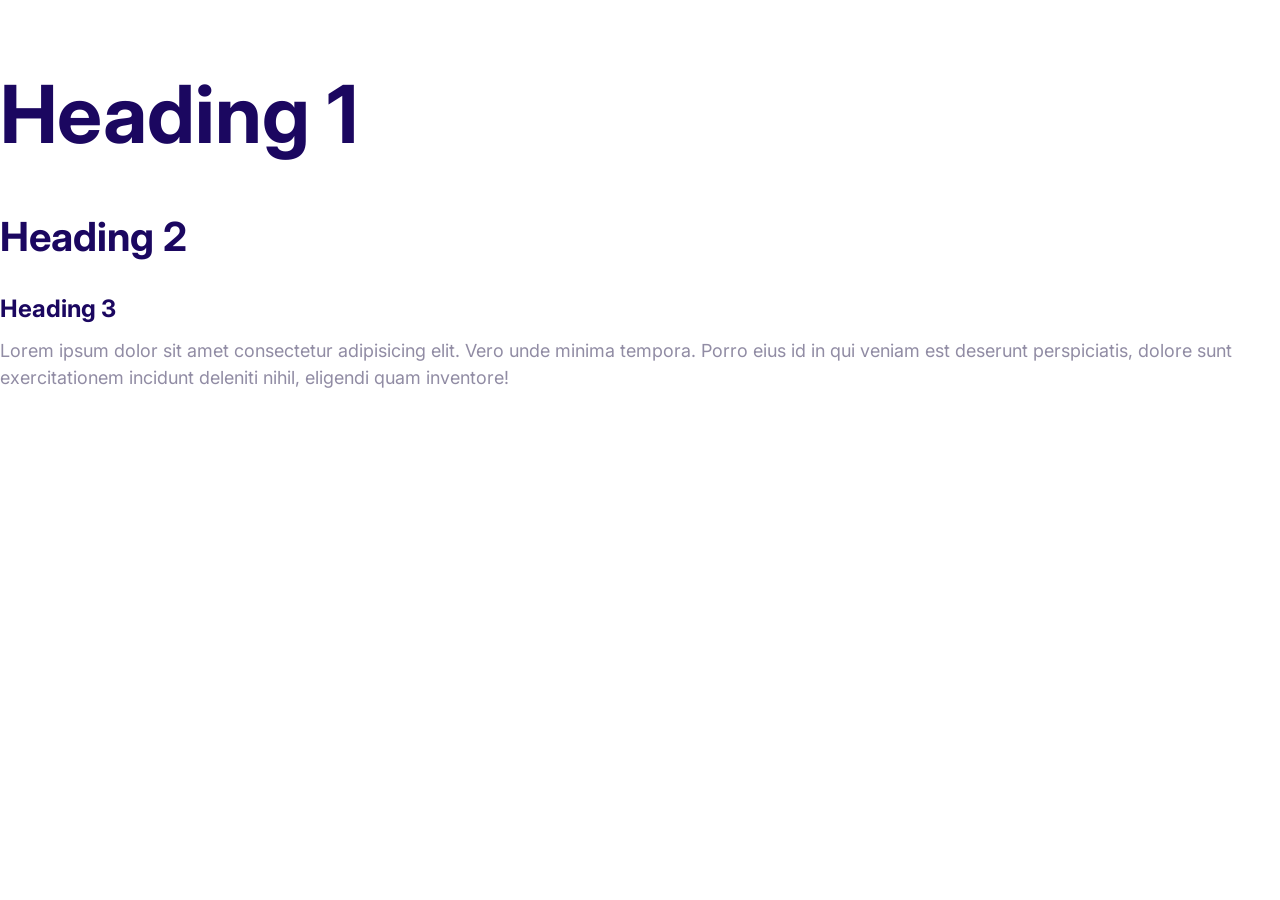
==== index.html @ 3399bdf3 "define style for fonts" ====
<!DOCTYPE html>
<html lang="en">
  <head>
    <meta charset="UTF-8" />
    <meta http-equiv="X-UA-Compatible" content="IE=edge" />
    <meta name="viewport" content="width=device-width, initial-scale=1.0" />

    <link rel="preconnect" href="https://fonts.googleapis.com" />
    <link rel="preconnect" href="https://fonts.gstatic.com" crossorigin />
    <link
      href="https://fonts.googleapis.com/css2?family=Inter:wght@400;700&display=swap"
      rel="stylesheet"
    />

    <link rel="stylesheet" href="./css/normalize.css" />
    <link rel="stylesheet" href="./css/style.css" />
    <title>Dipify</title>
  </head>
  <body>
    <h1>Heading 1</h1>
    <h2>Heading 2</h2>
    <h3>Heading 3</h3>
    <p>
      Lorem ipsum dolor sit amet consectetur adipisicing elit. Vero unde minima
      tempora. Porro eius id in qui veniam est deserunt perspiciatis, dolore
      sunt exercitationem incidunt deleniti nihil, eligendi quam inventore!
    </p>
  </body>
</html>
---- css/style.css ----
:root{
    --color-primary:#2584ff;
    --color-secondary:#00d9ff;
    --color-accent:#ff3400;
    --color-heading:#1b0760;
    --color-body:#918ca4;
}
html{
    font-size: 62.5%;
}
body{
    font-family: 'Inter', Arial, Helvetica, sans-serif;
    color: var(--color-body);
    font-size: 2.4rem;
    line-height: 1.5;

}

h1,h2,h3{
    color: var(--color-heading);
    margin-bottom: 1rem;
}

h1{
    font-size: 7rem;
}
h2{
    font-size: 4rem;
}
h3{
    font-size: 3rem;
}

p{
    margin-top: 0;
}

@media screen and (min-width:1024px) {
    body{
        font-size: 1.8rem;
    }
    h1{
        font-size: 8rem;
    }
    h2{
        font-size: 4rem;
    }
    h3{
        font-size: 2.4rem;
    }
}
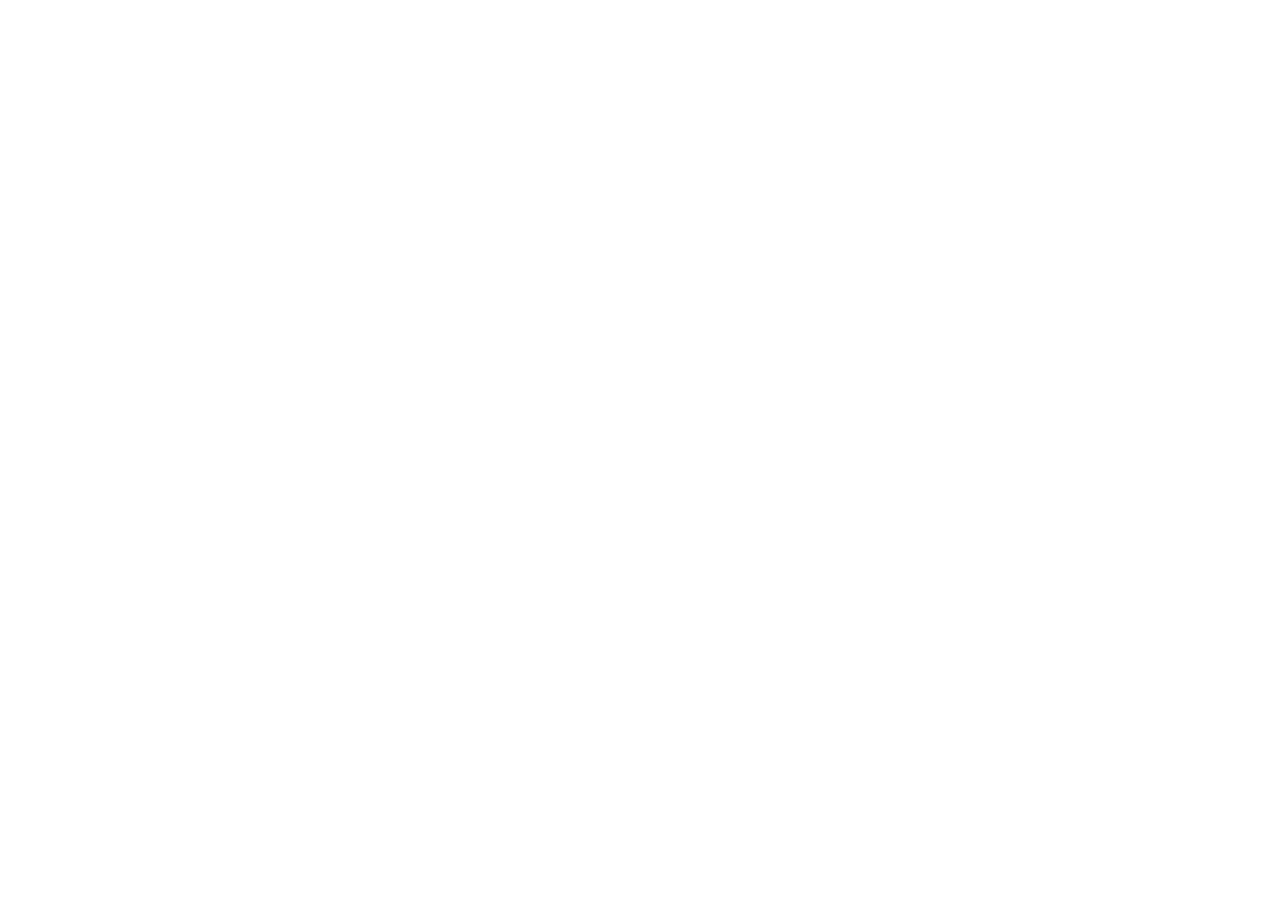
==== commit c200a9c4: "build the arrow component" ====
--- a/index.html
+++ b/index.html
@@ -16,14 +16,5 @@
     <link rel="stylesheet" href="./css/style.css" />
     <title>Dipify</title>
   </head>
-  <body>
-    <h1>Heading 1</h1>
-    <h2>Heading 2</h2>
-    <h3>Heading 3</h3>
-    <p>
-      Lorem ipsum dolor sit amet consectetur adipisicing elit. Vero unde minima
-      tempora. Porro eius id in qui veniam est deserunt perspiciatis, dolore
-      sunt exercitationem incidunt deleniti nihil, eligendi quam inventore!
-    </p>
-  </body>
+  <body></body>
 </html>
--- a/css/style.css
+++ b/css/style.css
@@ -5,6 +5,7 @@
     --color-heading:#1b0760;
     --color-body:#918ca4;
 }
+/* Typography */
 html{
     font-size: 62.5%;
 }
@@ -48,4 +49,31 @@
     h3{
         font-size: 2.4rem;
     }
+}
+
+/* Links */
+a{
+    text-decoration: none;
+}
+
+.link-arrow{
+    color:var(--color-accent);
+    text-transform: uppercase;
+    font-size: 2rem;
+    font-weight: bold;
+}
+.link-arrow::after{
+    content: '-->';
+    margin-left: 5px;
+    transition: margin 0.15s;
+}
+
+.link-arrow:hover::after{
+    margin-left: 10px;
+}
+
+@media screen and (min-width:1024px) {
+    .link-arrow{
+        font-size:1.5rem;
+    }
 }
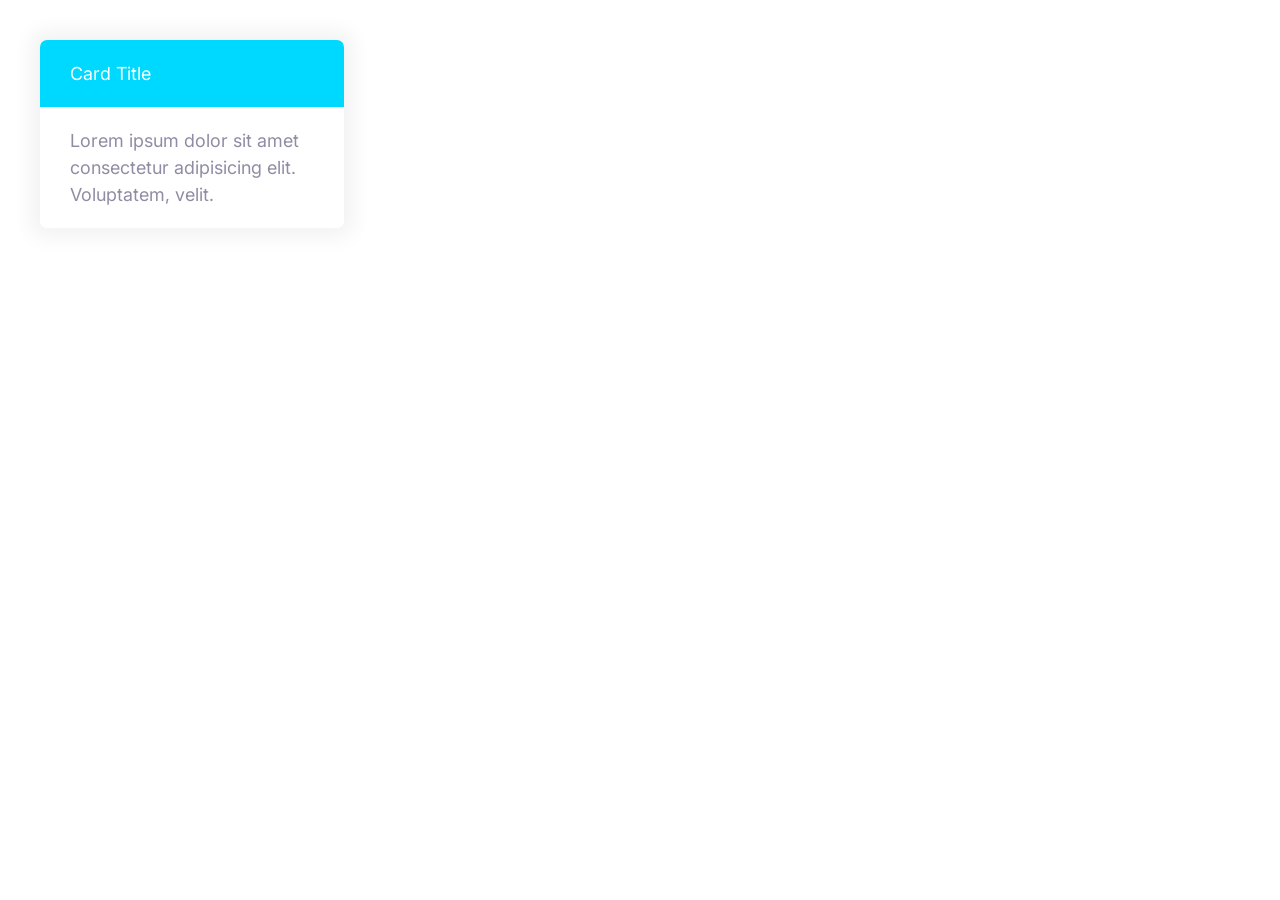
==== commit b8b7f688: "card component added" ====
--- a/index.html
+++ b/index.html
@@ -8,7 +8,7 @@
     <link rel="preconnect" href="https://fonts.googleapis.com" />
     <link rel="preconnect" href="https://fonts.gstatic.com" crossorigin />
     <link
-      href="https://fonts.googleapis.com/css2?family=Inter:wght@400;700&display=swap"
+      href="https://fonts.googleapis.com/css2?family=Inter:wght@400;600;700&display=swap"
       rel="stylesheet"
     />
 
@@ -16,5 +16,12 @@
     <link rel="stylesheet" href="./css/style.css" />
     <title>Dipify</title>
   </head>
-  <body></body>
+  <body>
+    <div class="" style="width: 30% ; padding:4rem">
+      <div class="card card--secondary">
+        <header class="card__header">Card Title</header>
+        <div class="card__body">Lorem ipsum dolor sit amet consectetur adipisicing elit. Voluptatem, velit.</div>
+      </div>
+    </div>
+  </body>
 </html>
--- a/css/style.css
+++ b/css/style.css
@@ -1,15 +1,25 @@
-:root{
-    --color-primary:#2584ff;
-    --color-secondary:#00d9ff;
-    --color-accent:#ff3400;
-    --color-heading:#1b0760;
-    --color-body:#918ca4;
-}
+:root {
+    --color-primary: #2584ff;
+    --color-secondary: #00d9ff;
+    --color-accent: #ff3400;
+    --color-heading: #1b0760;
+    --color-body: #918ca4;
+    --color-border: #ccc;
+    --border-radius: 30px;
+}
+
+*,
+*::after,
+*::before {
+    box-sizing: border-box;
+}
+
 /* Typography */
-html{
+html {
     font-size: 62.5%;
 }
-body{
+
+body {
     font-family: 'Inter', Arial, Helvetica, sans-serif;
     color: var(--color-body);
     font-size: 2.4rem;
@@ -17,63 +27,282 @@
 
 }
 
-h1,h2,h3{
+h1,
+h2,
+h3 {
     color: var(--color-heading);
     margin-bottom: 1rem;
 }
 
-h1{
+h1 {
     font-size: 7rem;
 }
-h2{
+
+h2 {
     font-size: 4rem;
 }
-h3{
+
+h3 {
     font-size: 3rem;
 }
 
-p{
+p {
     margin-top: 0;
 }
 
 @media screen and (min-width:1024px) {
-    body{
+    body {
         font-size: 1.8rem;
     }
-    h1{
+
+    h1 {
         font-size: 8rem;
     }
-    h2{
+
+    h2 {
         font-size: 4rem;
     }
-    h3{
+
+    h3 {
         font-size: 2.4rem;
     }
 }
 
 /* Links */
-a{
+a {
     text-decoration: none;
 }
 
-.link-arrow{
-    color:var(--color-accent);
+.link-arrow {
+    color: var(--color-accent);
     text-transform: uppercase;
     font-size: 2rem;
     font-weight: bold;
 }
-.link-arrow::after{
+
+.link-arrow::after {
     content: '-->';
     margin-left: 5px;
     transition: margin 0.15s;
 }
 
-.link-arrow:hover::after{
+.link-arrow:hover::after {
     margin-left: 10px;
 }
 
 @media screen and (min-width:1024px) {
-    .link-arrow{
-        font-size:1.5rem;
-    }
+    .link-arrow {
+        font-size: 1.5rem;
+    }
+}
+
+/* Badges */
+.badge {
+    border-radius: 20px;
+    padding: 0.5rem 2rem;
+    font-weight: 600;
+    white-space: nowrap;
+    font-size: 2rem;
+}
+
+.badge--primary {
+    background: var(--color-primary);
+    color: #fff;
+
+}
+
+.badge--secondary {
+    background: var(--color-secondary);
+    color: #fff;
+}
+
+.badge--small {
+    font-size: 1.6rem;
+}
+
+@media screen and (min-width:1024px) {
+    .badge {
+        font-size: 1.5rem;
+
+    }
+
+    .badge--small {
+        font-size: 1.2rem;
+    }
+
+}
+
+/* List */
+.list {
+    list-style: none;
+    padding-left: 0;
+    color: var(--color-heading);
+}
+
+.list--inline .list__item {
+    display: inline-block;
+    margin-right: 2rem;
+}
+
+.list--tick {
+    list-style-image: url(../images/tick.svg);
+    padding-left: 3rem;
+}
+
+.list--tick .list__item {
+    padding-left: 0.5rem;
+    margin-bottom: 1rem;
+}
+
+@media screen and (min-width:1024px) {
+    .list--tick .list__item {
+        padding-left: 0;
+    }
+
+}
+
+/* Icons */
+.icon {
+    width: 40px;
+    height: 40px;
+}
+
+.icon--primary {
+    fill: var(--color-primary);
+}
+
+.icon-container {
+    background: #f3f9fa;
+    width: 64px;
+    height: 64px;
+    border-radius: 100%;
+    display: inline-flex;
+    justify-content: center;
+    align-items: center;
+}
+
+/* Button */
+.btn {
+    border-radius: 40px;
+    border: 0;
+    cursor: pointer;
+    font-size: 1.8rem;
+    font-weight: 600;
+    margin: 1rem 0;
+    padding: 2rem 3rem;
+    text-align: center;
+    text-transform: uppercase;
+    white-space: nowrap;
+}
+
+.btn--primary {
+    background: var(--color-primary);
+    color: #fff;
+}
+
+.btn--primary:hover {
+    background: #3a8ffd;
+
+}
+
+.btn--secondary {
+    background: var(--color-secondary);
+    color: #fff;
+}
+
+.btn--secondary:hover {
+    background: #05cdf0;
+
+}
+
+.btn--accent {
+    background: var(--color-accent);
+    color: #fff;
+}
+
+.btn--accent:hover {
+    background: #ec3000;
+
+}
+
+.btn--outline {
+    background: #fff;
+    color: var(--color-heading);
+    border: 2px solid var(--color-heading)
+}
+
+.btn--outline:hover {
+    background: var(--color-heading);
+    color: #fff;
+
+}
+
+.btn--block {
+    width: 100%;
+    display: inline-block;
+}
+
+@media screen and (min-width:1024px) {
+    .btn {
+        font-size: 1.5rem;
+    }
+
+}
+
+/* Inputs */
+.input {
+    border-radius: var(--border-radius);
+    border: 1px solid var(--color-border);
+    color: var(--color-heading);
+    font-size: 2rem;
+    outline: 0;
+    padding: 1.5rem 3.5rem;
+}
+
+::placeholder {
+    color: #cdcdd7;
+}
+
+
+.input-group {
+    border: 1px solid var(--color-border);
+    border-radius: var(--border-radius);
+    display: flex;
+}
+
+.input-group .input {
+    flex-grow: 1;
+    border: 0;
+    padding: 1.5rem 1rem;
+}
+
+.input .btn {
+    margin: 4px;
+}
+
+@media screen and (min-width:1024px) {
+    .input {
+        font-size: 1.5rem;
+    }
+}
+
+.card {
+    border-radius: 7px;
+    box-shadow: 0 0 20px 10px #f3f3f3;
+    overflow: hidden;
+}
+
+.card__header,
+.card__body {
+    padding: 2rem 3rem;
+}
+
+.card--primary .card__header {
+    background: var(--color-primary);
+    color: #fff;
+}
+
+.card--secondary .card__header {
+    background: var(--color-secondary);
+    color: #fff;
 }
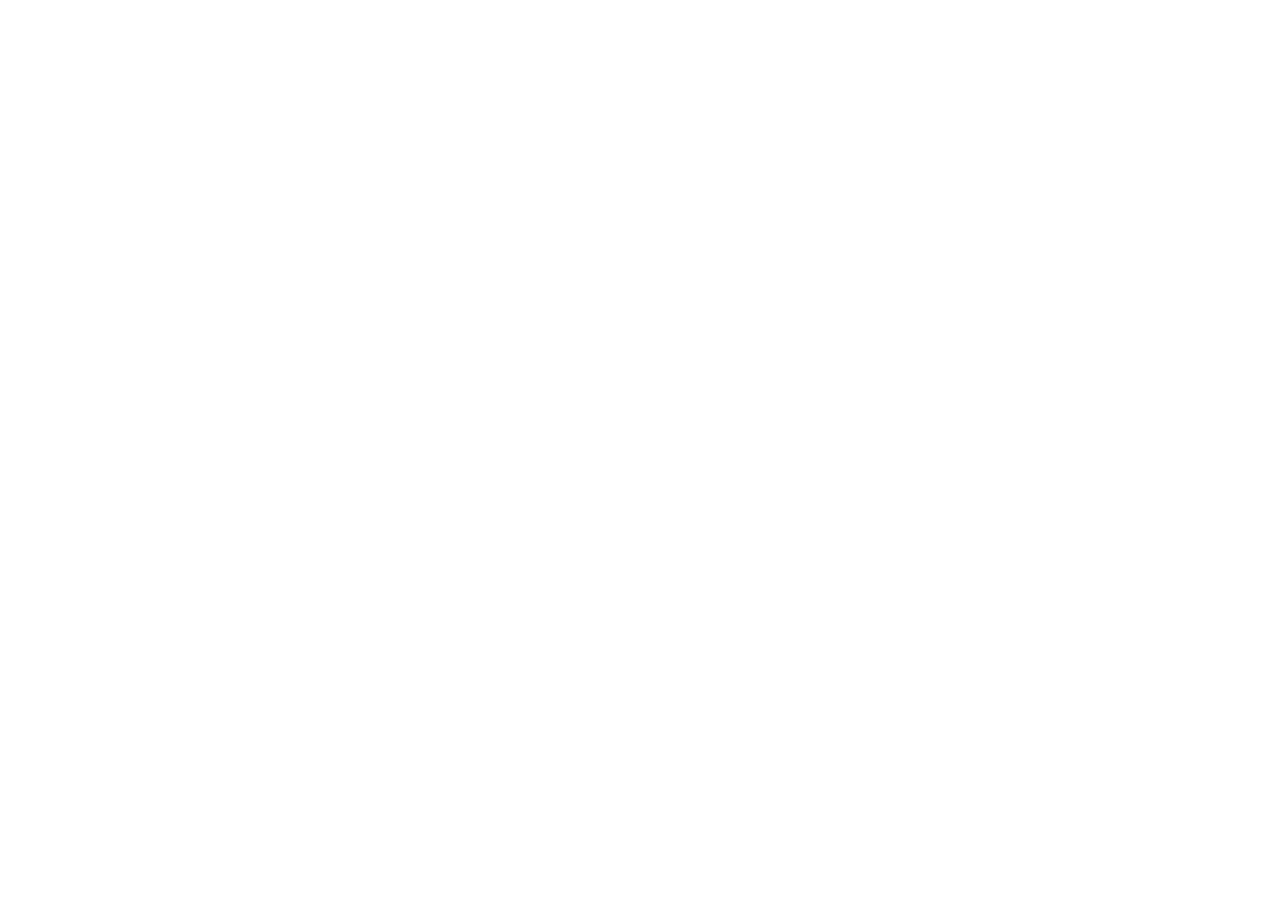
==== commit 1db8b7b2: "quote and media added" ====
--- a/index.html
+++ b/index.html
@@ -16,12 +16,8 @@
     <link rel="stylesheet" href="./css/style.css" />
     <title>Dipify</title>
   </head>
+
   <body>
-    <div class="" style="width: 30% ; padding:4rem">
-      <div class="card card--secondary">
-        <header class="card__header">Card Title</header>
-        <div class="card__body">Lorem ipsum dolor sit amet consectetur adipisicing elit. Voluptatem, velit.</div>
-      </div>
-    </div>
+    
   </body>
 </html>
--- a/css/style.css
+++ b/css/style.css
@@ -4,6 +4,7 @@
     --color-accent: #ff3400;
     --color-heading: #1b0760;
     --color-body: #918ca4;
+    --color-body-darker: #5c5577;
     --color-border: #ccc;
     --border-radius: 30px;
 }
@@ -305,4 +306,133 @@
 .card--secondary .card__header {
     background: var(--color-secondary);
     color: #fff;
+}
+
+/* plans */
+.plan__name {
+    color: #fff;
+    margin: 0;
+    font-weight: 500;
+    font-size: 2.4rem;
+}
+
+.plan__price {
+    font-size: 6rem;
+}
+
+.plan__billing-cycle {
+    font-size: 2.4rem;
+    font-weight: 300;
+    opacity: 0.8;
+    margin-right: 1rem;
+}
+
+.plan__description {
+    font-size: 2rem;
+    font-weight: 300;
+    letter-spacing: 1px;
+    display: block;
+}
+
+.plan .list__item {
+    margin-bottom: 2rem;
+}
+
+
+.plan--popular .card__header {
+    position: relative;
+}
+
+.plan--popular .card__header::before {
+    content: url(../images/popular.svg);
+    width: 40px;
+    display: inline-block;
+    position: absolute;
+    top: -6px;
+    right: 5%;
+}
+
+@media screen and (min-width: 1024px) {
+    .plan__name {
+        font-size: 1.4rem;
+    }
+
+    .plan__price {
+        font-size: 5rem;
+    }
+
+    .plan__billing-cycle {
+        font-size: 1.6rem;
+    }
+
+    .plan__description {
+        font-size: 1.7rem;
+    }
+}
+
+/* MEDIA */
+.media {
+    display: flex;
+}
+
+.media__image {
+    margin-top: 1rem;
+}
+
+.media__title {
+    margin-top: 0;
+
+}
+
+.media__body {
+    margin: 0 2rem;
+}
+
+/* QUOTE */
+.quote {
+    font-size: 3rem;
+    font-style: italic;
+    color: var(--color-body-darker);
+    line-height: 1.3;
+}
+
+.quote__text::before {
+    content: open-quote;
+}
+
+.quote__text::after {
+    content: close-quote;
+}
+
+.quote__author {
+    font-size: 3rem;
+    font-style: normal;
+    font-weight: 500;
+    margin-bottom: 0;
+}
+
+.quote__organization {
+    color: var(--color-heading);
+    opacity: .4;
+    font-size: 2rem;
+    font-style: normal;
+}
+
+.quote__line {
+    position: relative;
+    bottom: 10px;
+}
+
+@media screen and (min-width: 1024px) {
+    .quote {
+        font-size: 2rem;
+    }
+
+    .quote__author {
+        font-size: 2.4rem;
+    }
+
+    .quote__organization {
+        font-size: 1.6rem;
+    }
 }
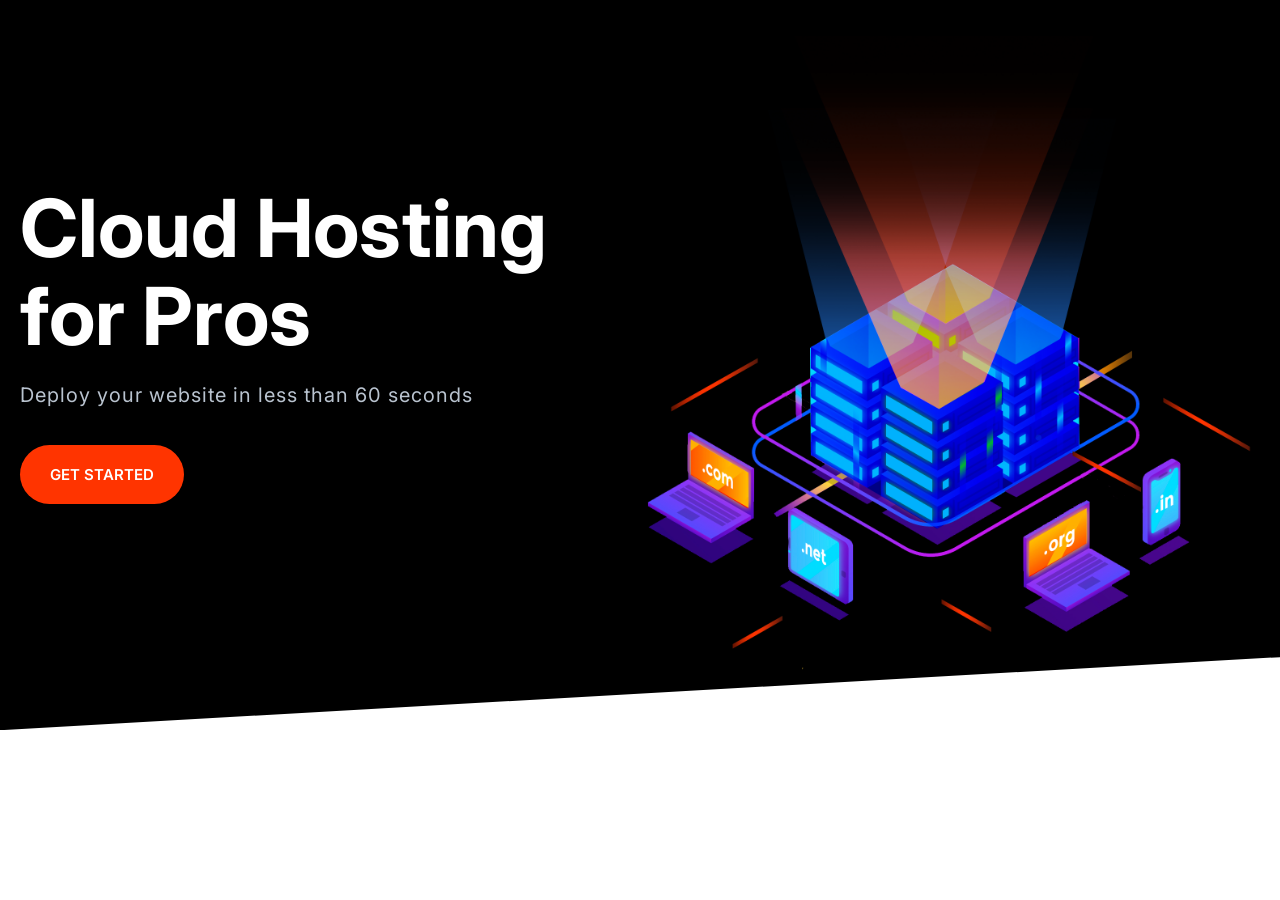
==== commit 65bd8c77: "hero banner added" ====
--- a/index.html
+++ b/index.html
@@ -18,6 +18,23 @@
   </head>
 
   <body>
+    <section class="block block--dark block--skew-left hero">
+      <div class="container grid grid--1x2">
+        <header class="block__header hero__content">
+          <h1 class="block__heading">Cloud Hosting for Pros</h1>
+          <p class="hero__tagline">
+            Deploy your website in less than 60 seconds
+          </p>
+          <a href="" class="btn btn--accent btn--stretched">Get Started</a>
+        </header>
+        <img src="images/banner.png" alt="" class="hero__image">
+      </div>
+    </section>
+
     
+
+    
+    
+   <script src="./js/main.js"></script>
   </body>
 </html>
--- a/css/style.css
+++ b/css/style.css
@@ -33,6 +33,7 @@
 h3 {
     color: var(--color-heading);
     margin-bottom: 1rem;
+    line-height: 1.1;
 }
 
 h1 {
@@ -168,8 +169,17 @@
     height: 40px;
 }
 
+.icon--small {
+    width: 30px;
+    height: 30px;
+}
+
 .icon--primary {
     fill: var(--color-primary);
+}
+
+.icon--white {
+    fill: #fff;
 }
 
 .icon-container {
@@ -180,6 +190,10 @@
     display: inline-flex;
     justify-content: center;
     align-items: center;
+}
+
+.icon-container--accent {
+    background: var(--color-accent);
 }
 
 /* Button */
@@ -435,4 +449,260 @@
     .quote__organization {
         font-size: 1.6rem;
     }
+}
+
+/* GRID */
+.grid {
+    display: grid;
+}
+
+@media screen and (min-width:768px) {
+    .grid--1x2 {
+        grid-template-columns: repeat(2, 1fr);
+    }
+}
+
+@media screen and (min-width:1024px) {
+    .grid--1x3 {
+        grid-template-columns: repeat(3, 1fr);
+    }
+}
+
+/* TESTIMONIAL */
+
+.testimonial {
+    padding: 3rem;
+}
+
+.testimonial__image {
+    position: relative;
+    margin: 0 3rem;
+}
+
+.testimonial__image>img {
+    width: 100%;
+}
+
+.testimonial__image>.icon-container {
+    position: absolute;
+    top: 3rem;
+    right: -32px;
+}
+
+@media screen and (min-width: 768px) {
+    .testimonial__image {
+        margin: 0;
+    }
+
+    .testimonial .quote,
+    .testimonial .quote__author {
+        font-size: 2.4rem;
+    }
+
+    .testimonial .quote {
+        margin-left: 6rem;
+        margin-right: 0;
+    }
+}
+
+/* CALLOUTS */
+.callout {
+    padding: 4rem;
+    border-radius: 5px;
+}
+
+.callout--primary {
+    background: var(--color-primary);
+    color: #fff;
+}
+
+.callout__heading {
+    color: #fff;
+    margin-top: 0;
+    font-size: 3rem;
+}
+
+.callout .btn {
+    justify-self: center;
+    align-self: center;
+}
+
+.callout__content {
+    text-align: center;
+}
+
+@media screen and (min-width:768px) {
+    .callout .grid--1x2 {
+        grid-template-columns: 1fr auto;
+    }
+
+    .callout__content {
+        text-align: left;
+    }
+
+    .callout .btn {
+        justify-self: start;
+        margin: 0 2rem;
+    }
+}
+
+/* COLLAPSIBLE */
+
+.collapsible__header {
+    display: flex;
+    justify-content: space-between;
+}
+
+.collapsible__heading {
+    margin-top: 0;
+    font-size: 3rem;
+}
+
+.collapsible__chevron {
+    transform: rotate(-90deg);
+    transition: transform .3s;
+}
+
+.collapsible__content {
+    max-height: 0;
+    overflow: hidden;
+    opacity: 0;
+    transition: all .3s;
+}
+
+.collapsible--expanded .collapsible__chevron {
+    transform: rotate(0)
+}
+
+.collapsible--expanded .collapsible__content {
+    max-height: 100vh;
+    opacity: 1;
+}
+
+/* BLOCKS */
+
+.block {
+    --padding-vertical: 6rem;
+    padding: var(--padding-vertical) 2rem;
+}
+
+.block__header {
+    text-align: center;
+}
+
+.block__heading {
+    margin-top: 0;
+}
+
+.block--dark {
+    background: #000;
+    color: #7b858b;
+}
+
+.block--dark .block__heading {
+    color: #fff;
+}
+
+.block--skewed-right {
+    padding-bottom: calc(var(--padding-vertical) + 4rem);
+    clip-path: polygon(0% 0%, 100% 0%, 100% 100%, 0% 80%);
+}
+
+.block--skewed-left {
+    padding-bottom: calc(var(--padding-vertical) + 4rem);
+    clip-path: polygon(0% 0%, 100% 0%, 100% 80%, 0% 100%);
+}
+
+/* Navigation Bar */
+.nav {
+    background: #000;
+    display: flex;
+    justify-content: space-around;
+    flex-wrap: wrap;
+    padding: 0 1rem;
+    align-items: center;
+}
+
+.nav__list {
+    width: 100%;
+    margin: 0;
+}
+
+.nav__item {
+    padding: 2.5rem 2rem;
+    border-bottom: 1px solid #222;
+}
+
+.nav__item>a {
+    color: #d2d0db;
+    transition: color .3s;
+}
+
+.nav__item>a:hover {
+    color: #fff;
+}
+
+.nav__toggler {
+    opacity: .5;
+    transition: box-shadow;
+    cursor: pointer;
+}
+
+
+.nav.collapsible--expanded .nav__toggler {
+    opacity: 1;
+    box-shadow: 0 0 0 3px #666;
+    border-radius: 5px;
+}
+
+.nav__brand {
+    transform: translateY(5px);
+}
+
+@media screen and (min-width:786px) {
+    .nav__toggler {
+        display: none;
+    }
+
+    /* For collapsible__content properties on line 565 */
+    .nav__list {
+        width: auto;
+        display: flex;
+        font-size: 1.6rem;
+        max-height: 100%;
+        opacity: 1;
+
+    }
+
+    .nav__item {
+        border: 0;
+    }
+
+}
+
+/* Hero */
+.hero {
+    clip-path: polygon(0% 0%, 100% 0%, 100% 90%, 0% 100%);
+}
+
+.hero__tagline {
+    font-size: 2rem;
+    color: #b9c3cf;
+    letter-spacing: 1px;
+    margin: 2rem 0 5rem;
+}
+
+.hero__image {
+    width: 100%;
+}
+
+@media screen and (min-width:768px) {
+    .hero {
+        padding-top: 0;
+    }
+
+    .hero__content {
+        text-align: left;
+        align-self: center;
+    }
 }
